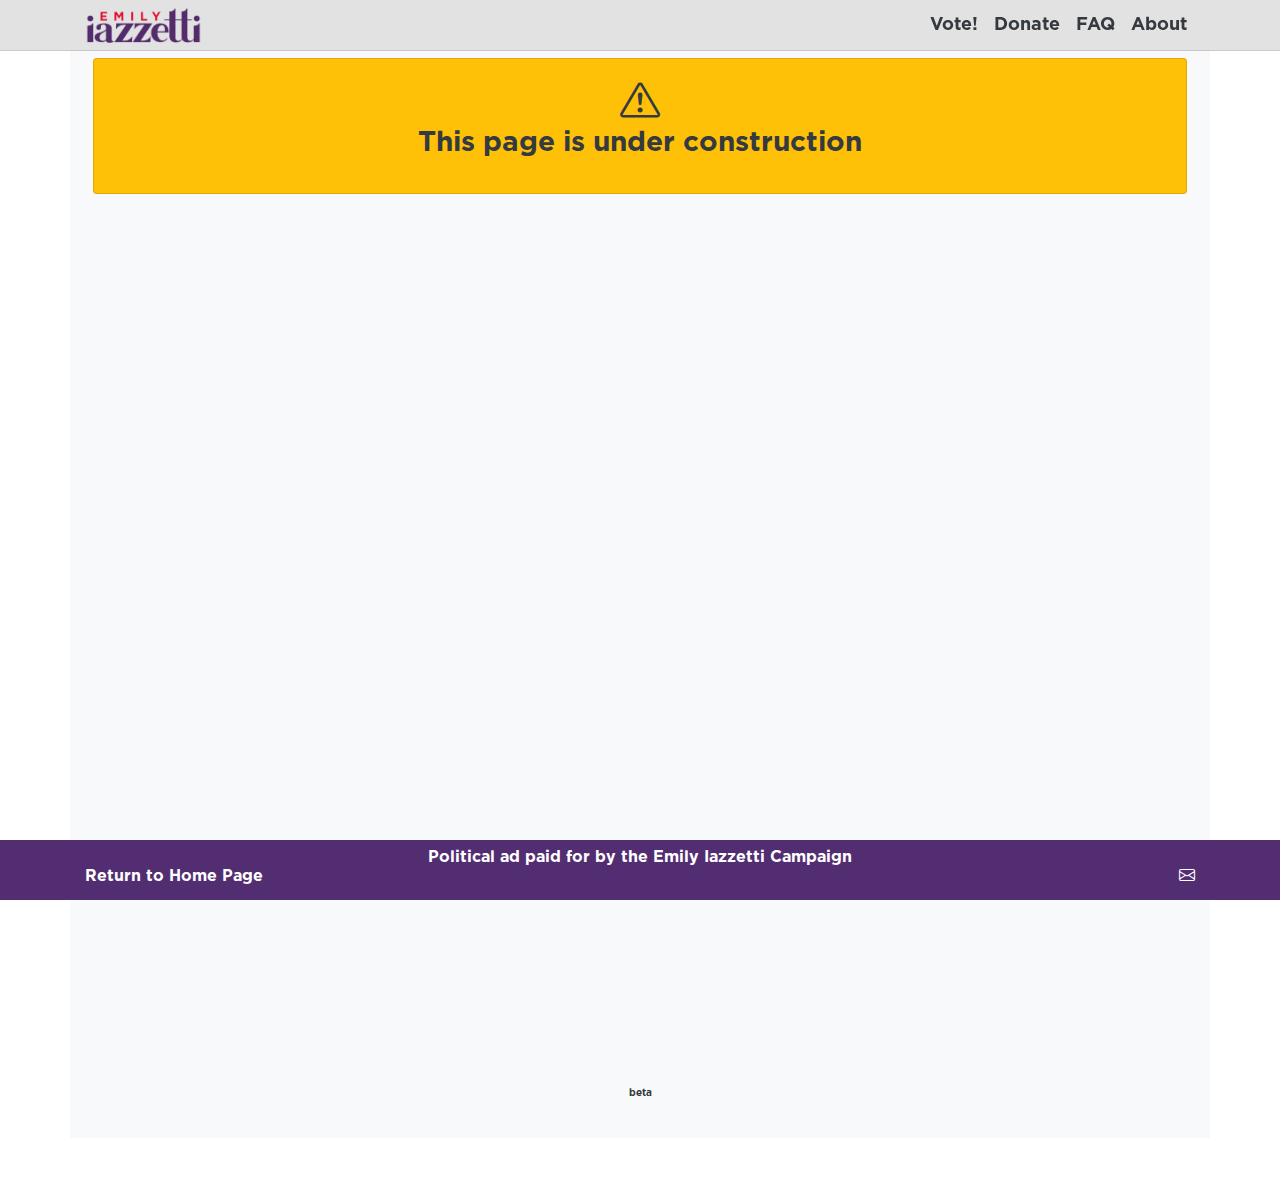
==== index.html @ 04dda5eb "update" ====
<!DOCTYPE html>
<html lang="en">
<head>
    <meta charset="UTF-8">
    <meta http-equiv="X-UA-Compatible" content="IE=edge">
    <meta name="viewport" content="width=device-width, initial-scale=1.0">
    <link rel="icon" href="img/i.png" type="image/icon type">
    <link rel="stylesheet" href="https://maxcdn.bootstrapcdn.com/bootstrap/4.0.0/css/bootstrap.min.css" integrity="sha384-Gn5384xqQ1aoWXA+058RXPxPg6fy4IWvTNh0E263XmFcJlSAwiGgFAW/dAiS6JXm" crossorigin="anonymous">
    <link rel="stylesheet" href="style.css">
    <link rel="stylesheet" href="https://cdn.jsdelivr.net/npm/bootstrap-icons@1.3.0/font/bootstrap-icons.css">
    <link rel="stylesheet" href="https://use.fontawesome.com/releases/v5.7.0/css/all.css" integrity="sha384-lZN37f5QGtY3VHgisS14W3ExzMWZxybE1SJSEsQp9S+oqd12jhcu+A56Ebc1zFSJ" crossorigin="anonymous">
    <title>Emily Iazzetti, Waco ISD Candidate</title>
</head>
<body class="f-gotham">
    <!-- Nav Bar -->
    <nav class="navbar fixednav navbar-expand-md bg-ltgray text-dark navbar-light py-0" style="font-size: 20px">
        <div class="container">
            <a href="/" class="navbar-brand text-dark font-weight-bold py-0">
                <div class="d-inline-block">  
                    <img src="img/grayei.png" style="height:50px;width:auto;">  
                </div>
            </a>
            <button 
                class="navbar-toggler navbar-light" 
                type="button" 
                data-toggle="collapse" 
                data-target="#navmenu">
                <span class="navbar-toggler-icon navbar-light">
                </span>
            </button>

            <div class="collapse navbar-collapse py-0 align-middle " id="navmenu">
                <ul class="ml-auto text-dark navbar-nav text-right">
                    <li class="nav-item text-dark">
                        <a href="/" class="nav-link text-dark" style="font-size: 0.9em">Vote!</a>
                    </li>
                    <li class="nav-item">
                        <a href="/" class="nav-link text-dark" style="font-size: 0.9em">Donate</a>
                    </li>
                    <li class="nav-item">
                        <a href="/" class="nav-link text-dark" style="font-size: 0.9em">FAQ</a>
                    </li>
                    <li class="nav-item">
                        <a href="/" class="nav-link text-dark" style="font-size: 0.9em">About</a>
                    </li>
                </ul>
            </div>
        </div>
    </nav>

    <!-- Showcase -->

    <section class="container bg-light text-dark p-2 text-center" style="height: 1000px">
        <div class="d-md-flex align-items-center justify-content-between">
            <div class="col-md-12" style="font-size: 1em">
                <div class="card bg-warning text-dark">
                    <div class="card-body text-center">
                        <i class="h1 bi bi-exclamation-triangle">
                        </i>                        
                        <h3 class="card-title">
                            This page is under construction
                        </h3>     
                    </div>
                </div>
            </div>
        </div>
    </section> 

    <section class="container bg-light text-dark p-2 text-center">
            <div class="col-md-12">
                    <div class="card-body text-center">       
                        <h5 class="text-dark">
                            <a href="/beta.html" class="text-dark" style="font-size: 10px">beta</a>
                        </h5>
                    </div>
            </div>
    </section>  

    <!-- Footer -->
    <section class="p-2 bg-purple text-white fixednavbottom" style="min-height:60px">
        <div class="container bg-purple">
            <div  class="bg-purple" class=" bg-purple">
                <h5  class="bg-purple" class="mb-md-0 p-2 bg-purple">
                    <div   style="font-size: 80%" class="bg-purple text-center" id="footer">
                        <span>
                            Political ad paid for by the Emily Iazzetti Campaign
                        </span>
                    </div>
                    <div   style="font-size: 80%" class="bg-purple" id="footer">
                        <span class="bg-purple" style="float: left" >
                            <a class="text-white" href="/">
                                Return to Home Page
                            </a>
                        </span>
                        <span class="bg-purple"  style="float:right;">
                            <a  href="https://www.facebook.com/EmilyWacoISD/"  target="_blank" title="Facebook" style="color:#fff;">
                                <i style="vertical-align: bottom;"  class="fab fa-facebook-square">
                                    <!-- &nbsp; -->
                                </i>
                            </a>
                            <a href="http://twitter.com/"  target="_blank" title="Twitter" style="color:#fff;">
                                <i style="vertical-align: bottom;"  class="fab fa-twitter-square">
                                    <!-- &nbsp; -->
                                </i>
                            </a>
                            <a href="https://www.instagram.com/emily_iazzetti_wacoisd/"  target="_blank" title="Instagram" style="color:#fff;">
                                <i style="vertical-align: bottom;" class="fab fa-instagram">
                                    <!-- &nbsp; -->
                                </i>
                            </a>
                            <a href="mailto:emily.iazzetti@gmail.com"  target="_blank" title="E-Mail Emily!" style="color:#fff;">
                                <i style="vertical-align: bottom;" class="bi bi-envelope">
                                    <!-- &nbsp; -->
                                </i>
                            </a>
                        </span>
                    </div>
                </h5>
            </div>
        </div>
    </section>

    <script src="https://code.jquery.com/jquery-3.2.1.slim.min.js" integrity="sha384-KJ3o2DKtIkvYIK3UENzmM7KCkRr/rE9/Qpg6aAZGJwFDMVNA/GpGFF93hXpG5KkN" crossorigin="anonymous"></script>
    <script src="https://cdnjs.cloudflare.com/ajax/libs/popper.js/1.12.9/umd/popper.min.js" integrity="sha384-ApNbgh9B+Y1QKtv3Rn7W3mgPxhU9K/ScQsAP7hUibX39j7fakFPskvXusvfa0b4Q" crossorigin="anonymous"></script>
    <script src="https://maxcdn.bootstrapcdn.com/bootstrap/4.0.0/js/bootstrap.min.js" integrity="sha384-JZR6Spejh4U02d8jOt6vLEHfe/JQGiRRSQQxSfFWpi1MquVdAyjUar5+76PVCmYl" crossorigin="anonymous"></script>
</body>
</html>
---- style.css ----
@font-face {
    font-family: garlic;
    src: url(./font/garlic/Garlic-Sans-Regular.ttf);
  }

  .a
  {
    text-decoration:none;
   border:none;
  }

  .fixednav
  {
    position:sticky;
    top: 0;
    width: 100%;
    overflow: hidden;
    z-index: 100;
    box-shadow: 0px 0px 0px 1px rgba(0,0,0,0.2);
  }
  .fixednavbottom
  {
    position:sticky;
    bottom: 0;
    width: 100%;
    overflow: hidden;
    z-index: 100;
  }

  .main {
    margin-top: 30px; /* Add a top margin to avoid content overlay */
  }
  
hr {
    margin-top: 0rem;
    margin-bottom: 0rem;
    border: 1;
    border-top: 1px solid rgba(0, 0, 0, 0.1);
  }


  @font-face {
    font-family: gotham;
    src: url(font/gotham/Gotham\ Bold.otf);
  }

  .f-garlic {font-family: "garlic"}
  .f-gotham {font-family: "gotham"}
  .c-white {color: #ffffff}
  .c-red {color: #e40032}
  .c-purple {color: #522d72}
  .w-light{font-weight: light;}
  .w-normal{font-weight: normal;}
  .w-thick{font-weight: bold;}
  .w-thicker{font-weight: 900;}
  .bg-purple{background-color: #522d72;}
  .bg-red{background-color: #e40032;}
  .bg-ltgray{background-color: #e2e2e2;}
  .bg-black{background-color: #000000;}

  .center {
    margin-left: auto;
    margin-right: auto;
  }
  * {
    margin: 0px;
    padding: 0px;
    max-width: 100%;
    box-sizing: border-box;
    -webkit-font-smoothing: subpixel-antialiased;
  }
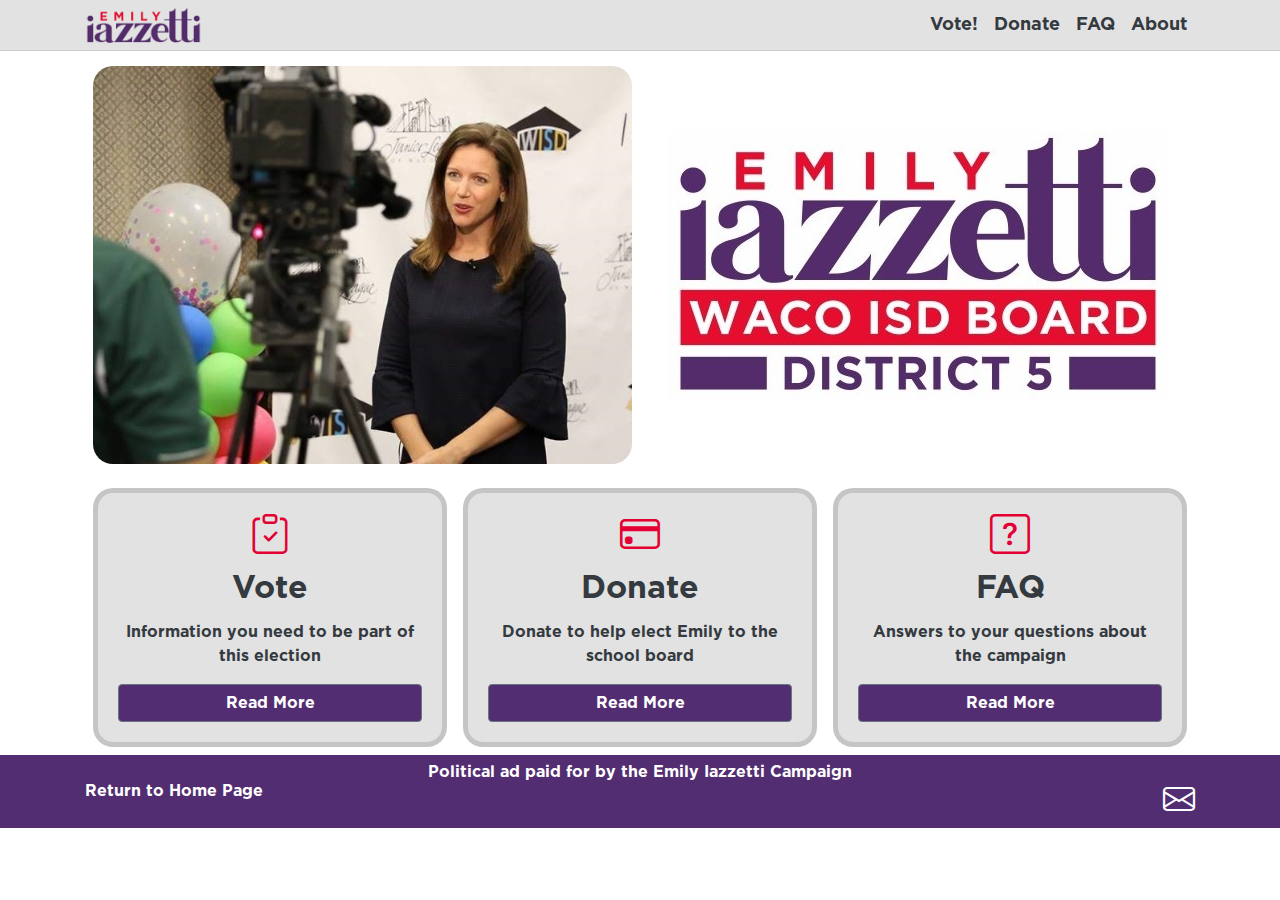
==== commit b5eb6a47: "Updates made per mtg w/ Emily" ====
--- a/index.html
+++ b/index.html
@@ -15,7 +15,7 @@
     <!-- Nav Bar -->
     <nav class="navbar fixednav navbar-expand-md bg-ltgray text-dark navbar-light py-0" style="font-size: 20px">
         <div class="container">
-            <a href="/" class="navbar-brand text-dark font-weight-bold py-0">
+            <a href="./beta.html" class="navbar-brand text-dark font-weight-bold py-0">
                 <div class="d-inline-block">  
                     <img src="img/grayei.png" style="height:50px;width:auto;">  
                 </div>
@@ -32,16 +32,16 @@
             <div class="collapse navbar-collapse py-0 align-middle " id="navmenu">
                 <ul class="ml-auto text-dark navbar-nav text-right">
                     <li class="nav-item text-dark">
-                        <a href="/" class="nav-link text-dark" style="font-size: 0.9em">Vote!</a>
+                        <a href="./vote.html" class="nav-link text-dark" style="font-size: 0.9em">Vote!</a>
                     </li>
                     <li class="nav-item">
-                        <a href="/" class="nav-link text-dark" style="font-size: 0.9em">Donate</a>
+                        <a href="./donate.html" class="nav-link text-dark" style="font-size: 0.9em">Donate</a>
                     </li>
                     <li class="nav-item">
-                        <a href="/" class="nav-link text-dark" style="font-size: 0.9em">FAQ</a>
+                        <a href="./faq.html" class="nav-link text-dark" style="font-size: 0.9em">FAQ</a>
                     </li>
                     <li class="nav-item">
-                        <a href="/" class="nav-link text-dark" style="font-size: 0.9em">About</a>
+                        <a href="./about.html" class="nav-link text-dark" style="font-size: 0.9em">About</a>
                     </li>
                 </ul>
             </div>
@@ -49,33 +49,63 @@
     </nav>
 
     <!-- Showcase -->
-
-    <section class="container bg-light text-dark p-2 text-center" style="height: 1000px">
-        <div class="d-md-flex align-items-center justify-content-between">
-            <div class="col-md-12" style="font-size: 1em">
-                <div class="card bg-warning text-dark">
-                    <div class="card-body text-center">
-                        <i class="h1 bi bi-exclamation-triangle">
-                        </i>                        
-                        <h3 class="card-title">
-                            This page is under construction
-                        </h3>     
+    <section class="bg-white text-dark text-center p-2">
+        <div class="container">
+            <div class="d-sm-flex align-items-center justify-content-between">
+                <div class="col-sm-6 p-2">
+                    <img class="img-fluid" src="img/tv.jpg"  style="border-radius: 20px; border-width: 4px;"alt="">
+                </div>
+                <div class="col-sm-6 p-2 center" style="max-width: 700px;align-items: center;">
+                    <img class="img-fluid" src="img/full_purple_red.jpg" alt="">
+                </div>
+            </div>
+        </div>
+    </section>
+    <section class="text-dark bg-white">
+        <div class="d-md-flex bg-white container">
+            <div class="d-md-flex">
+                <div class="col-md-4 p-2">
+                    <div class="card  h-100 bg-ltgray text-dark" style="border-radius: 20px; border-width: 5px;">
+                        <div class="card-body  d-flex flex-column  text-center">
+                            <i class="h1 bi bi-clipboard-check" style="color: #e40032"></i>
+                            <h2 class="card-title">Vote</h2>
+                            <p class="card-text">
+                                Information you need to be part of this election
+                            </p>
+                            <a href="./vote.html" class="mt-auto btn btn-secondary bg-purple" style="position:relative;bottom:0;">
+                                Read More
+                            </a>
+                        </div>
+                    </div>
+                </div>
+                <div class="col-md-4 p-2">
+                    <div class="card  h-100 bg-ltgray text-dark" style="border-radius: 20px; border-width: 5px;">
+                        <div class="card-body d-flex flex-column text-center">
+                            <i class="h1 bi bi-credit-card" style="color: #e40032"></i>
+                                <h2 class="card-title">
+                                    Donate
+                                </h2>
+                                <p class="card-text">
+                                    Donate to help elect Emily to the school board
+                                </p>
+                            <a href="./donate.html" class="mt-auto btn btn-secondary bg-purple" style="position:relative;bottom:0;">Read More</a>
+                        </div>
+                    </div>
+                </div>
+                <div class="col-md-4 p-2">
+                    <div class="card  h-100 bg-ltgray text-dark" style="border-radius: 20px; border-width: 5px;">
+                        <div class="card-body  d-flex flex-column text-center">
+                            <i class="h1 bi bi-question-square" style="color: #e40032"></i>
+                            <h2 class="card-title">FAQ</h2>
+                            <p class="card-text">
+                                Answers to your questions about the campaign                            </p>
+                            <a href="./faq.html" class="mt-auto btn btn-secondary bg-purple" style="position:relative;bottom:0;">Read More</a>
+                        </div>
                     </div>
                 </div>
             </div>
         </div>
-    </section> 
-
-    <section class="container bg-light text-dark p-2 text-center">
-            <div class="col-md-12">
-                    <div class="card-body text-center">       
-                        <h5 class="text-dark">
-                            <a href="/beta.html" class="text-dark" style="font-size: 10px">beta</a>
-                        </h5>
-                    </div>
-            </div>
-    </section>  
-
+    </section>
     <!-- Footer -->
     <section class="p-2 bg-purple text-white fixednavbottom" style="min-height:60px">
         <div class="container bg-purple">
@@ -93,22 +123,17 @@
                             </a>
                         </span>
                         <span class="bg-purple"  style="float:right;">
-                            <a  href="https://www.facebook.com/EmilyWacoISD/"  target="_blank" title="Facebook" style="color:#fff;">
+                            <a  href="https://www.facebook.com/EmilyWacoISD/"  target="_blank" title="Facebook" style="color:#fff;font-size: 200%;">
                                 <i style="vertical-align: bottom;"  class="fab fa-facebook-square">
                                     <!-- &nbsp; -->
                                 </i>
                             </a>
-                            <a href="http://twitter.com/"  target="_blank" title="Twitter" style="color:#fff;">
-                                <i style="vertical-align: bottom;"  class="fab fa-twitter-square">
-                                    <!-- &nbsp; -->
-                                </i>
-                            </a>
-                            <a href="https://www.instagram.com/emily_iazzetti_wacoisd/"  target="_blank" title="Instagram" style="color:#fff;">
+                            <a href="https://www.instagram.com/emily_iazzetti_wacoisd/"  target="_blank" title="Instagram" style="color:#fff;font-size: 200%;">
                                 <i style="vertical-align: bottom;" class="fab fa-instagram">
                                     <!-- &nbsp; -->
                                 </i>
                             </a>
-                            <a href="mailto:emily.iazzetti@gmail.com"  target="_blank" title="E-Mail Emily!" style="color:#fff;">
+                            <a href="mailto:emily.iazzetti@gmail.com"  target="_blank" title="E-Mail Emily!" style="color:#fff;font-size: 200%;">
                                 <i style="vertical-align: bottom;" class="bi bi-envelope">
                                     <!-- &nbsp; -->
                                 </i>
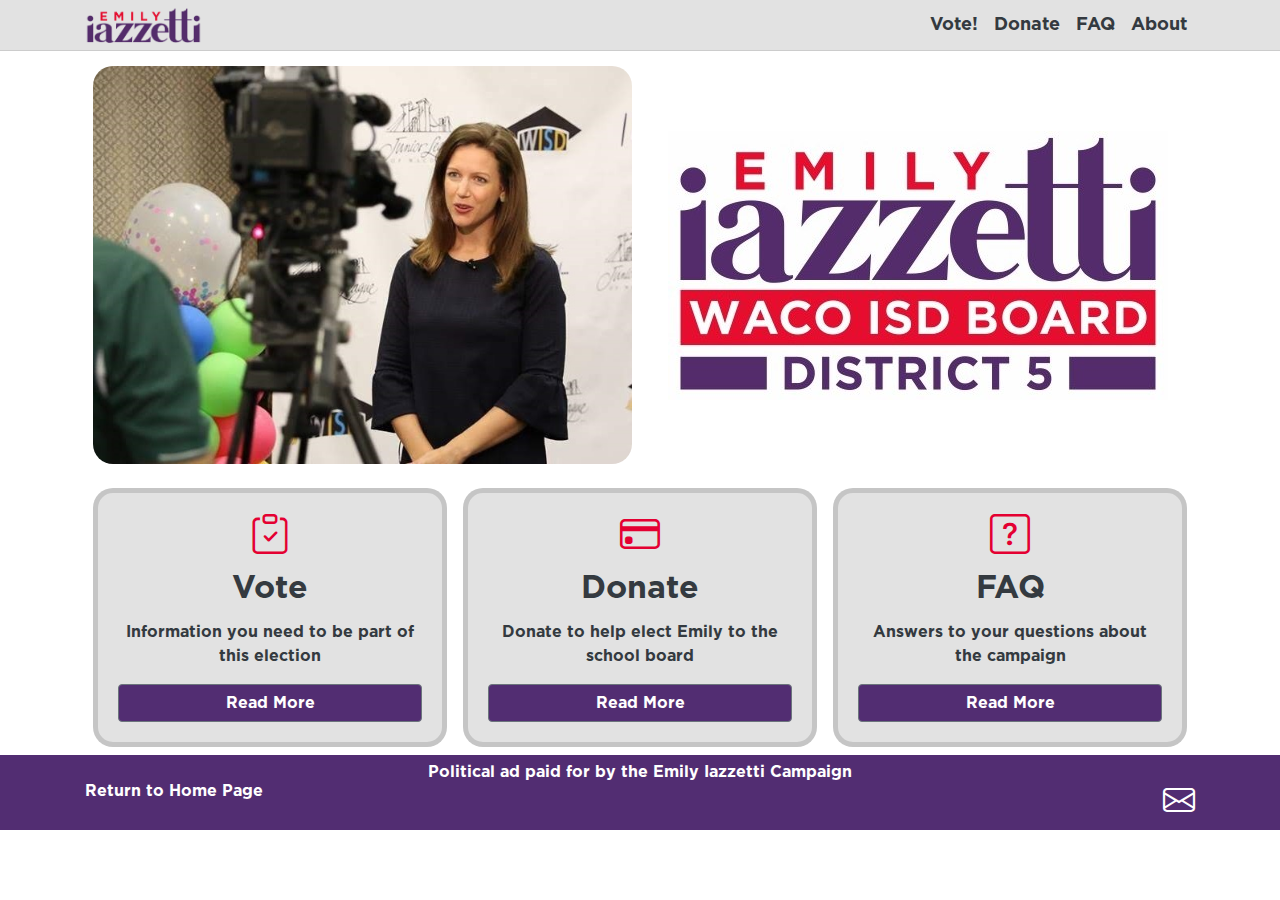
==== commit a55e8623: "update" ====
--- a/index.html
+++ b/index.html
@@ -15,7 +15,7 @@
     <!-- Nav Bar -->
     <nav class="navbar fixednav navbar-expand-md bg-ltgray text-dark navbar-light py-0" style="font-size: 20px">
         <div class="container">
-            <a href="./beta.html" class="navbar-brand text-dark font-weight-bold py-0">
+            <a href="./index.html" class="navbar-brand text-dark font-weight-bold py-0">
                 <div class="d-inline-block">  
                     <img src="img/grayei.png" style="height:50px;width:auto;">  
                 </div>
@@ -53,10 +53,14 @@
         <div class="container">
             <div class="d-sm-flex align-items-center justify-content-between">
                 <div class="col-sm-6 p-2">
-                    <img class="img-fluid" src="img/tv.jpg"  style="border-radius: 20px; border-width: 4px;"alt="">
+                    <a href="./about.html">
+                        <img class="img-fluid" src="img/tv.jpg"  style="border-radius: 20px; border-width: 4px;"alt="">
+                    </a>
                 </div>
                 <div class="col-sm-6 p-2 center" style="max-width: 700px;align-items: center;">
+                    <a href="./about.html">
                     <img class="img-fluid" src="img/full_purple_red.jpg" alt="">
+                </a>
                 </div>
             </div>
         </div>
@@ -106,6 +110,7 @@
             </div>
         </div>
     </section>
+
     <!-- Footer -->
     <section class="p-2 bg-purple text-white fixednavbottom" style="min-height:60px">
         <div class="container bg-purple">
@@ -124,18 +129,15 @@
                         </span>
                         <span class="bg-purple"  style="float:right;">
                             <a  href="https://www.facebook.com/EmilyWacoISD/"  target="_blank" title="Facebook" style="color:#fff;font-size: 200%;">
-                                <i style="vertical-align: bottom;"  class="fab fa-facebook-square">
-                                    <!-- &nbsp; -->
+                                <i style="vertical-align: middle;"  class="fab fa-facebook-square">
                                 </i>
                             </a>
                             <a href="https://www.instagram.com/emily_iazzetti_wacoisd/"  target="_blank" title="Instagram" style="color:#fff;font-size: 200%;">
-                                <i style="vertical-align: bottom;" class="fab fa-instagram">
-                                    <!-- &nbsp; -->
+                                <i style="vertical-align: middle;" class="fab fa-instagram">
                                 </i>
                             </a>
                             <a href="mailto:emily.iazzetti@gmail.com"  target="_blank" title="E-Mail Emily!" style="color:#fff;font-size: 200%;">
-                                <i style="vertical-align: bottom;" class="bi bi-envelope">
-                                    <!-- &nbsp; -->
+                                <i style="vertical-align:middle;" class="bi bi-envelope">
                                 </i>
                             </a>
                         </span>
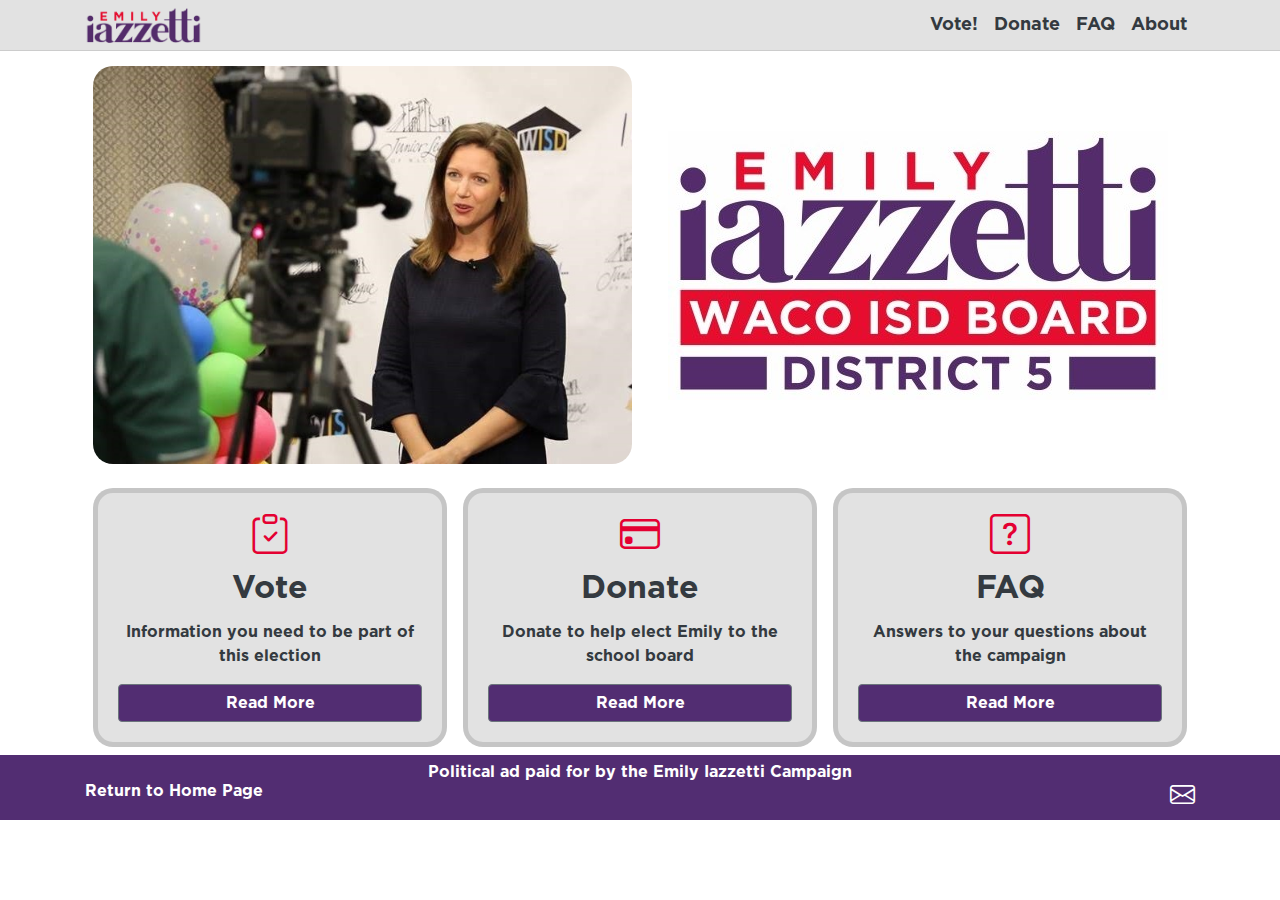
==== commit f6785940: "update" ====
--- a/index.html
+++ b/index.html
@@ -128,16 +128,16 @@
                             </a>
                         </span>
                         <span class="bg-purple"  style="float:right;">
-                            <a  href="https://www.facebook.com/EmilyWacoISD/"  target="_blank" title="Facebook" style="color:#fff;font-size: 200%;">
+                            <a  href="https://www.facebook.com/EmilyWacoISD/"  target="_blank" title="Facebook" style="color:#fff;font-size:25px;">
                                 <i style="vertical-align: middle;"  class="fab fa-facebook-square">
                                 </i>
                             </a>
-                            <a href="https://www.instagram.com/emily_iazzetti_wacoisd/"  target="_blank" title="Instagram" style="color:#fff;font-size: 200%;">
+                            <a href="https://www.instagram.com/emily_iazzetti_wacoisd/"  target="_blank" title="Instagram" style="color:#fff;font-size:25px;">
                                 <i style="vertical-align: middle;" class="fab fa-instagram">
                                 </i>
                             </a>
-                            <a href="mailto:emily.iazzetti@gmail.com"  target="_blank" title="E-Mail Emily!" style="color:#fff;font-size: 200%;">
-                                <i style="vertical-align:middle;" class="bi bi-envelope">
+                            <a href="mailto:emily.iazzetti@gmail.com"  target="_blank" title="E-Mail Emily!" style="color:#fff;font-size:25px;">
+                                <i style="vertical-align:middle;" class="fab bi-envelope">
                                 </i>
                             </a>
                         </span>
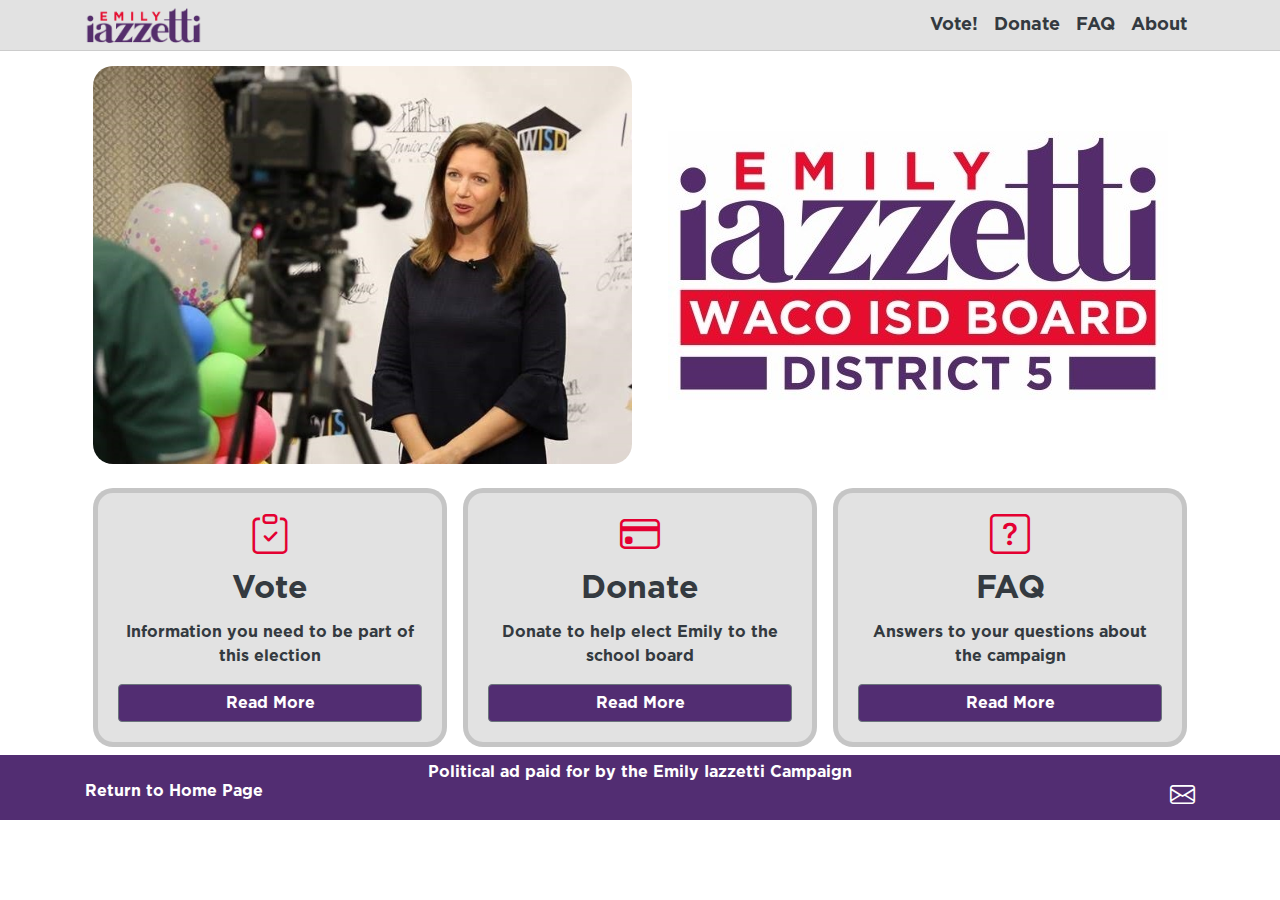
==== commit adf3da46: "new home link png" ====
--- a/index.html
+++ b/index.html
@@ -17,7 +17,7 @@
         <div class="container">
             <a href="./index.html" class="navbar-brand text-dark font-weight-bold py-0">
                 <div class="d-inline-block">  
-                    <img src="img/grayei.png" style="height:50px;width:auto;">  
+                    <img src="img/ei.png" style="height:50px;width:auto;">  
                 </div>
             </a>
             <button 
@@ -146,6 +146,7 @@
             </div>
         </div>
     </section>
+    
 
     <script src="https://code.jquery.com/jquery-3.2.1.slim.min.js" integrity="sha384-KJ3o2DKtIkvYIK3UENzmM7KCkRr/rE9/Qpg6aAZGJwFDMVNA/GpGFF93hXpG5KkN" crossorigin="anonymous"></script>
     <script src="https://cdnjs.cloudflare.com/ajax/libs/popper.js/1.12.9/umd/popper.min.js" integrity="sha384-ApNbgh9B+Y1QKtv3Rn7W3mgPxhU9K/ScQsAP7hUibX39j7fakFPskvXusvfa0b4Q" crossorigin="anonymous"></script>
